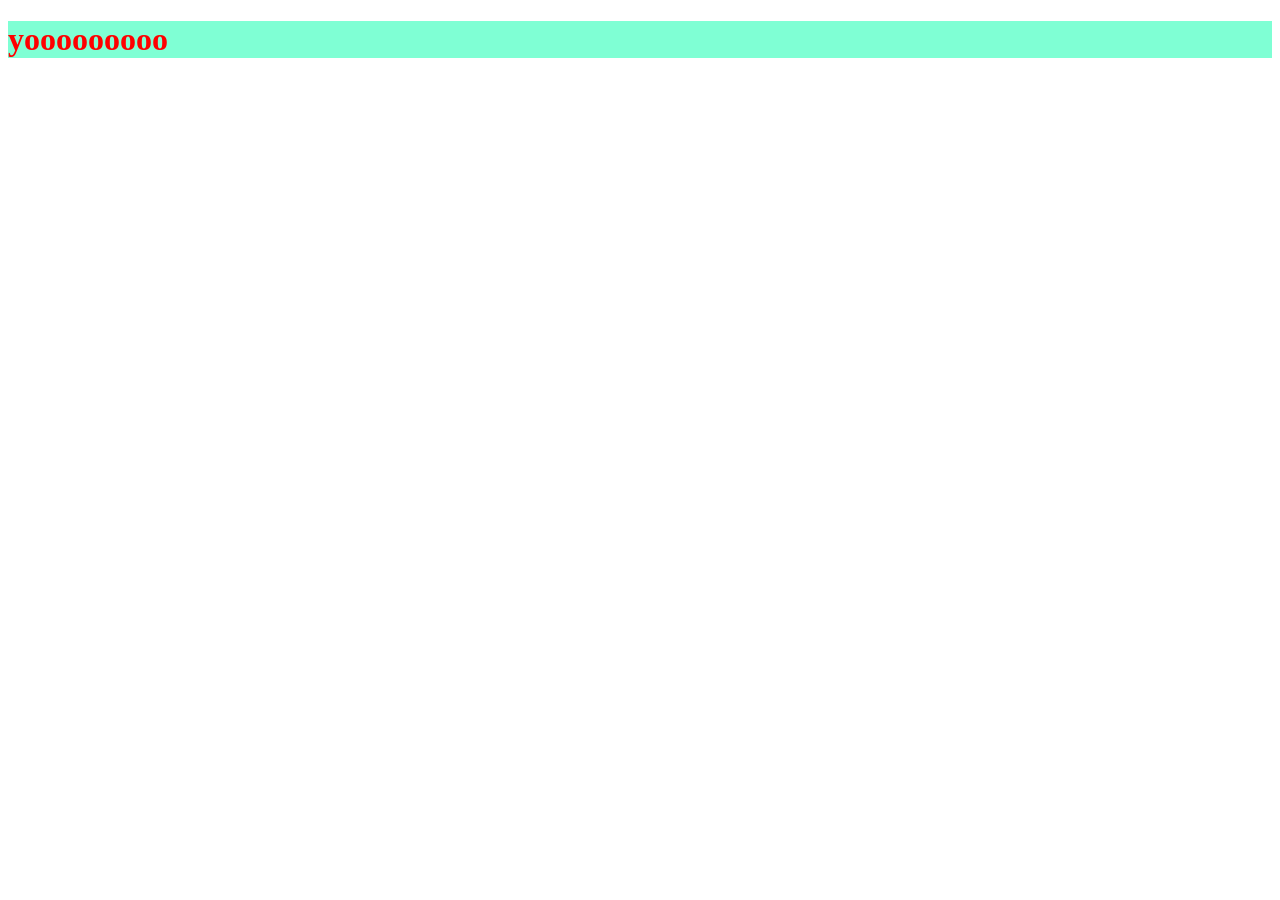
==== target/classes/static/index.html @ b2f17304 "added Dockerfile" ====
<!DOCTYPE html>
<html lang="en">
<head>
    <meta charset="UTF-8">
    <meta name="viewport" content="width=h1, initial-scale=1.0">
    <title>Document</title>
    <link rel="stylesheet" href="index.css">
</head>
<body>
    <h1>yooooooooo</h1>
    <script src="index.js"></script>
</body>
</html>
---- target/classes/static/index.css ----
h1{
    color: red;
    background-color: aquamarine;
}
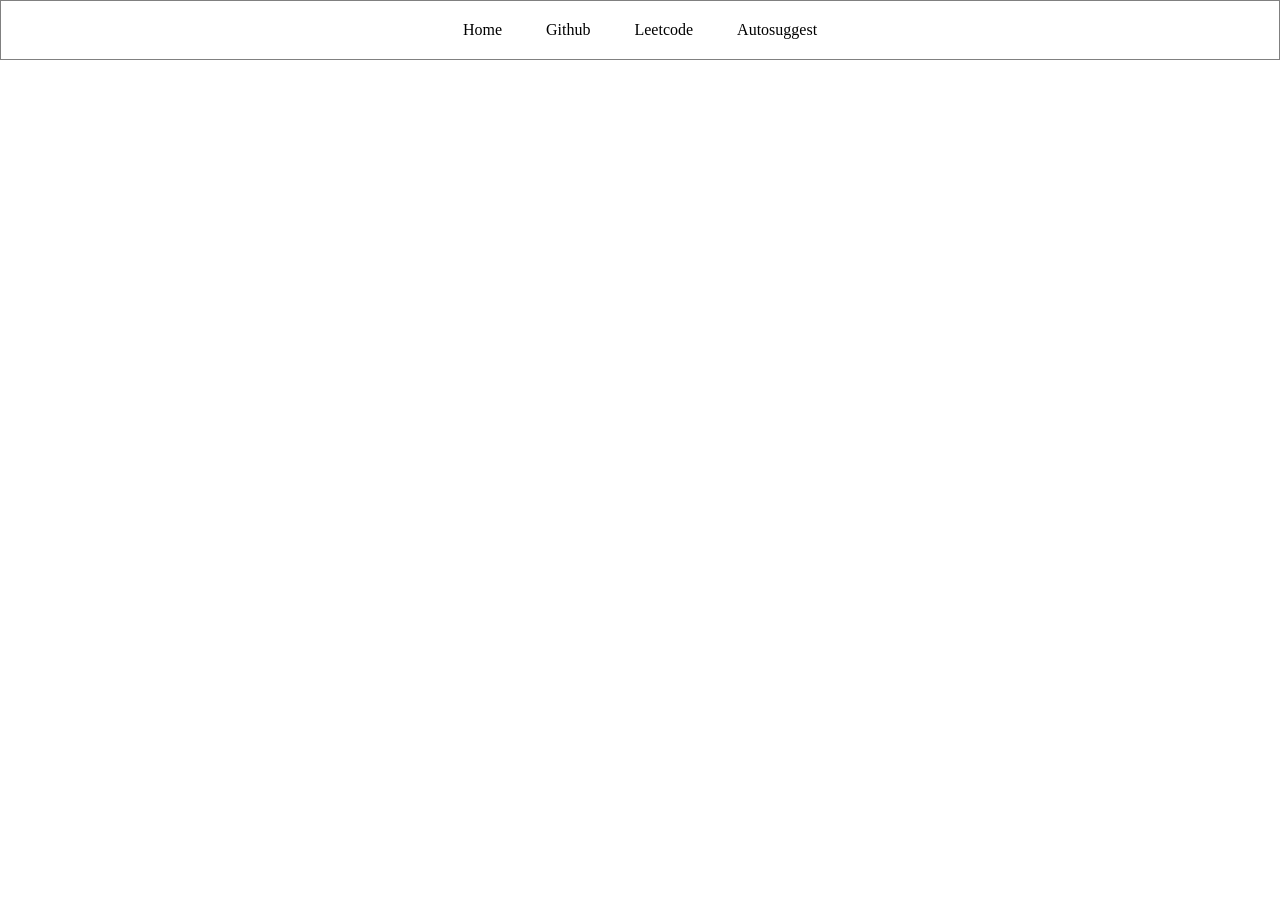
==== commit 6c89afd2: "minor changes" ====
--- a/target/classes/static/index.html
+++ b/target/classes/static/index.html
@@ -2,12 +2,18 @@
 <html lang="en">
 <head>
     <meta charset="UTF-8">
-    <meta name="viewport" content="width=h1, initial-scale=1.0">
-    <title>Document</title>
+    <meta name="viewport" content="width=device-width, initial-scale=1.0">
+    <title>Auto Suggest</title>
     <link rel="stylesheet" href="index.css">
 </head>
 <body>
-    <h1>yooooooooo</h1>
+    <!-- <h1>Hello World!</h1> -->
+     <div class="navbar">
+        <a href="">Home</a>
+        <a href="https://github.com/">Github</a>
+        <a href="">Leetcode</a>
+        <a href="">Autosuggest</a>
+     </div>
     <script src="index.js"></script>
 </body>
 </html>
--- a/target/classes/static/index.css
+++ b/target/classes/static/index.css
@@ -1,4 +1,21 @@
-h1{
+body{
+    margin: 0px;
+}
+
+h1 {
     color: red;
-    background-color: aquamarine;
+}
+
+.navbar{
+    border-style: solid;
+    border-width: 1px;
+    border-color: gray;
+    padding: 20px;
+    text-align: center;
+}
+
+.navbar a{
+    padding: 20px;
+    text-decoration: none;
+    color: black;
 }
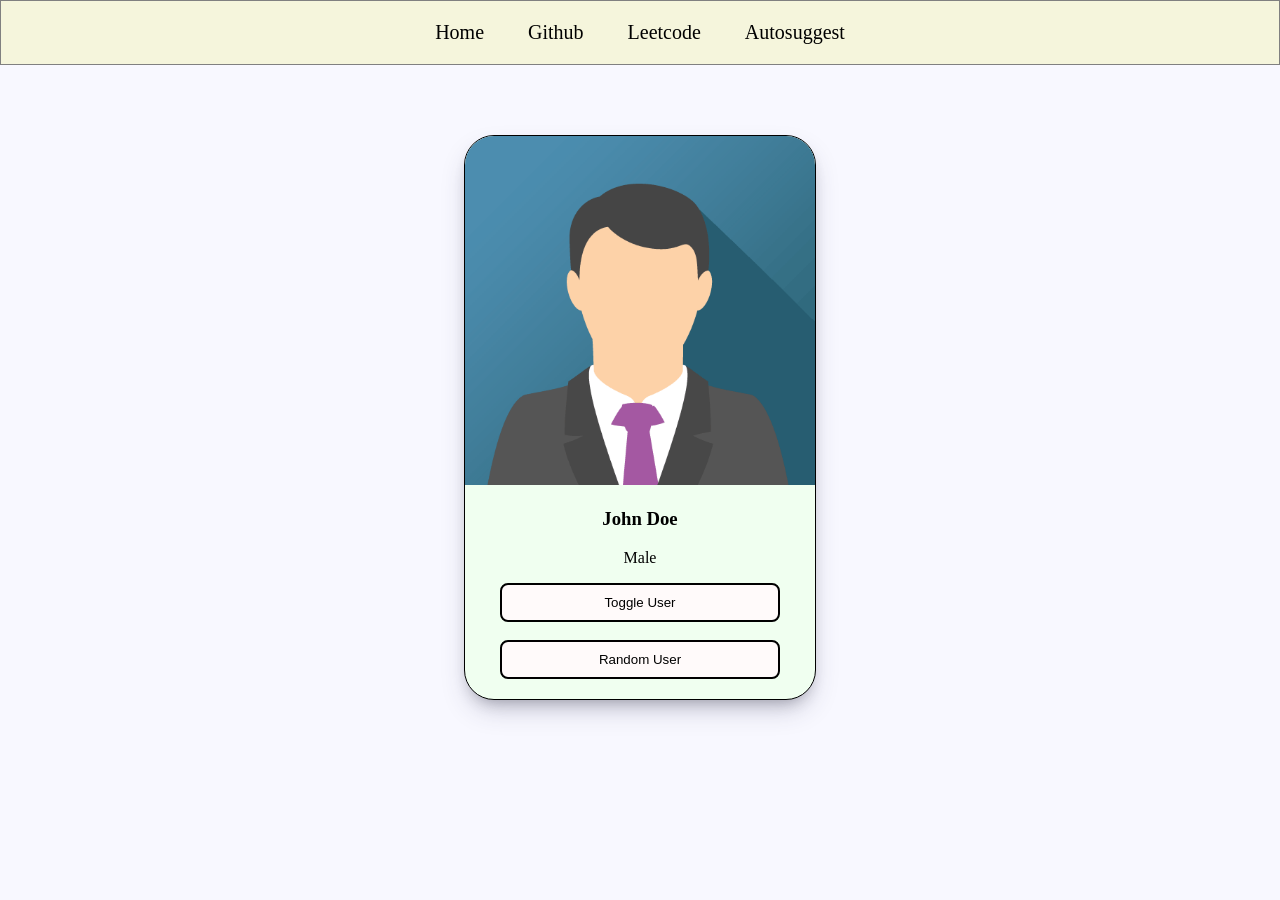
==== commit 85410f58: "image" ====
--- a/target/classes/static/index.html
+++ b/target/classes/static/index.html
@@ -14,6 +14,15 @@
         <a href="">Leetcode</a>
         <a href="">Autosuggest</a>
      </div>
+     <div class="card">
+        <img id="user-image" src="john.png" alt="Image Not Found">
+        <h3 id="user-name">John Doe</h3>
+        <p id="user-gender">Male</p>
+        <button onclick="toggleUser()">Toggle User</button>
+        <br>
+        <br>
+        <button> Random User</button>
+     </div>
     <script src="index.js"></script>
 </body>
 </html>
--- a/target/classes/static/index.css
+++ b/target/classes/static/index.css
@@ -1,9 +1,10 @@
 body{
     margin: 0px;
+    background-color:ghostwhite;
 }
 
 h1 {
-    color: red;
+    color:azure;
 }
 
 .navbar{
@@ -12,10 +13,40 @@
     border-color: gray;
     padding: 20px;
     text-align: center;
+    background-color:beige;
 }
 
 .navbar a{
     padding: 20px;
     text-decoration: none;
     color: black;
+    font-size: 20px;
+}
+
+.navbar a:hover{
+    color:cornsilk;
+    background-color:brown;
+}
+.card{
+    border: 1px solid black;
+    width: 350px;
+    border-radius: 30px;
+    text-align:center;
+    margin-top: 70px;
+    overflow: hidden;
+    margin-left: auto;
+    margin-right: auto;
+    padding-bottom: 20px;
+    background-color:honeydew;
+    box-shadow: rgba(50, 50, 93, 0.25) 0px 13px 27px -5px, rgba(0, 0, 0, 0.3) 0px 8px 16px -8px;
+}
+.card img{
+    width:100%;
+}
+.card button{
+    border-style:solid;
+    padding: 10px;
+    width: 80%;
+    border-radius: 8px;
+    background-color:snow;
 }
